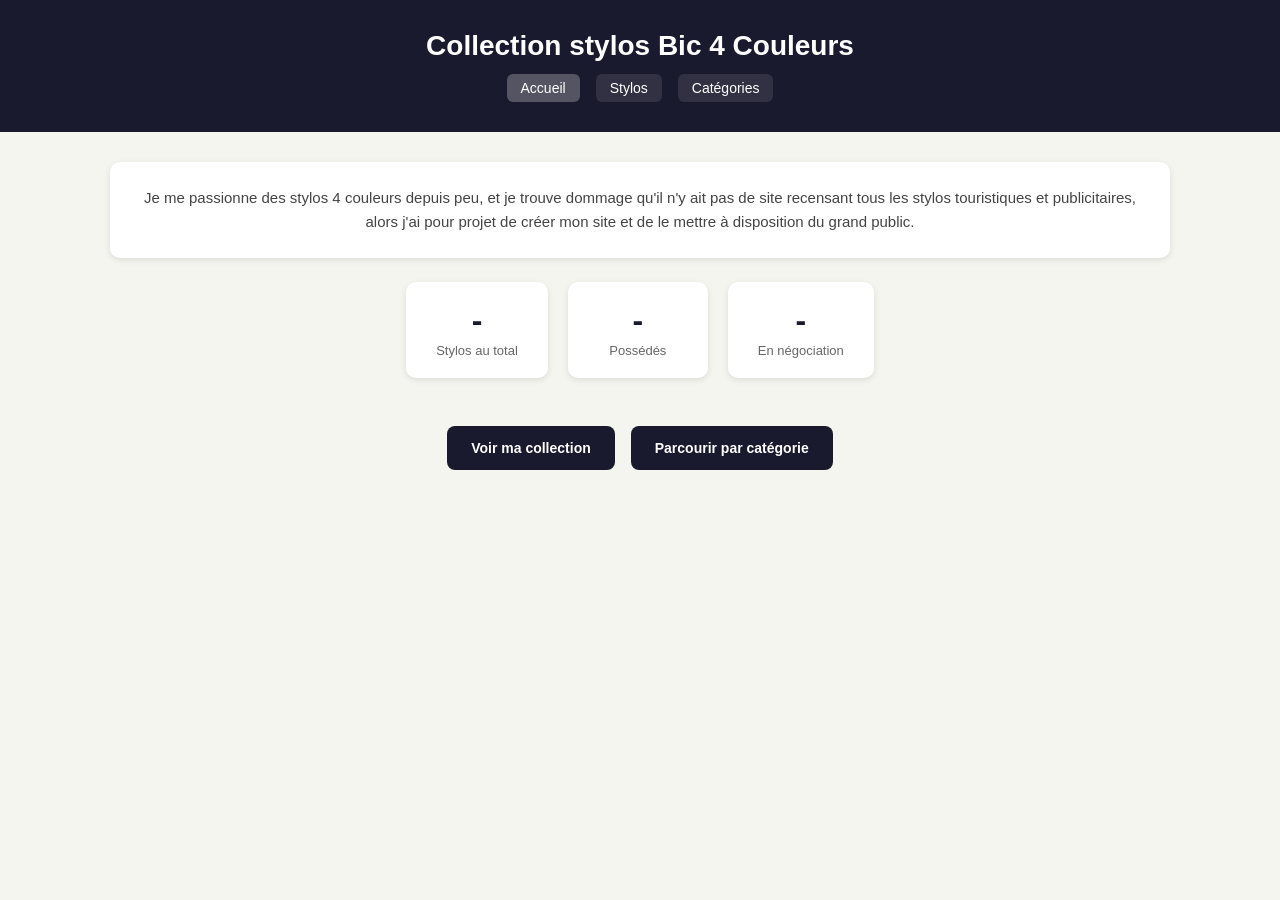
==== accueil.html @ 3956b63d "Ajout page accueil avec compteurs et photos aleatoires" ====
<!DOCTYPE html>
<html lang="fr">
<head>
<meta charset="UTF-8">
<meta name="viewport" content="width=device-width, initial-scale=1.0">
<title>Collection stylos Bic 4 Couleurs - Accueil</title>
<link rel="stylesheet" href="style.css">
</head>
<body>
<header>
 <h1>Collection stylos Bic 4 Couleurs</h1>
 <nav class="nav-pages">
 <a href="accueil.html" class="active">Accueil</a>
 <a href="index.html">Stylos</a>
 <a href="categorie.html">Catégories</a>
 </nav>
</header>
<main>
 <section class="accueil-intro">
 <p>Je me passionne des stylos 4 couleurs depuis peu, et je trouve dommage qu'il n'y ait pas de site recensant tous les stylos touristiques et publicitaires, alors j'ai pour projet de créer mon site et de le mettre à disposition du grand public.</p>
 </section>

 <section class="accueil-compteurs" id="compteurs">
 <div class="compteur-item">
 <span class="compteur-nombre" id="compteur-total">-</span>
 <span class="compteur-label">Stylos au total</span>
 </div>
 <div class="compteur-item">
 <span class="compteur-nombre" id="compteur-possedes">-</span>
 <span class="compteur-label">Possédés</span>
 </div>
 <div class="compteur-item">
 <span class="compteur-nombre" id="compteur-negociation">-</span>
 <span class="compteur-label">En négociation</span>
 </div>
 </section>

 <section class="accueil-photos" id="accueil-photos">
 </section>

 <section class="accueil-boutons">
 <a href="index.html" class="btn-accueil">Voir ma collection</a>
 <a href="categorie.html" class="btn-accueil">Parcourir par catégorie</a>
 </section>
</main>

<script src="accueil.js"></script>
</body>
</html>
---- style.css ----
* {
margin: 0;
padding: 0;
box-sizing: border-box;
}
body {
font-family: 'Segoe UI', Arial, sans-serif;
background-color: #f5f5f0;
color: #2c2c2c;
}
header {
background-color: #1a1a2e;
color: white;
padding: 30px 20px;
text-align: center;
}
header h1 {
font-size: 28px;
}
main {
max-width: 1100px;
margin: 0 auto;
padding: 30px 20px;
}
#collection {
display: grid;
grid-template-columns: repeat(auto-fill, minmax(220px, 1fr));
gap: 20px;
}
.stylo-card {
background: white;
border-radius: 10px;
padding: 16px;
padding-bottom: 48px;
box-shadow: 0 2px 6px rgba(0,0,0,0.1);
transition: transform 0.2s ease;
position: relative;
}
.stylo-card:hover {
transform: translateY(-4px);
}
.stylo-card img {
width: 100%;
height: 160px;
object-fit: cover;
border-radius: 6px;
margin-bottom: 10px;
background-color: #eee;
}
.stylo-card h3 {
font-size: 16px;
margin-bottom: 6px;
}
.stylo-card p {
font-size: 13px;
color: #666;
margin-bottom: 4px;
}
.badge {
display: inline-block;
padding: 2px 8px;
border-radius: 12px;
font-size: 11px;
font-weight: bold;
margin-top: 6px;
}
.badge.possede {
background-color: #d4edda;
color: #155724;
}
.badge.negociation {
background-color: #fff3cd;
color: #856404;
}
.badge.recherche {
background-color: #f8d7da;
color: #721c24;
}
#formulaire-ajout {
background: white;
border-radius: 10px;
padding: 24px;
margin-bottom: 40px;
box-shadow: 0 2px 6px rgba(0,0,0,0.1);
}
#formulaire-ajout h2 {
margin-bottom: 16px;
font-size: 20px;
color: #1a1a2e;
}
#form-stylo {
display: grid;
grid-template-columns: repeat(auto-fit, minmax(200px, 1fr));
gap: 12px;
}
#form-stylo input,
#form-stylo select,
#form-stylo textarea {
padding: 10px 12px;
border: 1px solid #ddd;
border-radius: 6px;
font-size: 14px;
font-family: inherit;
width: 100%;
}
#form-stylo textarea {
resize: vertical;
min-height: 42px;
grid-column: span 2;
}
#form-stylo input:focus,
#form-stylo select:focus,
#form-stylo textarea:focus {
outline: none;
border-color: #1a1a2e;
}
#form-stylo button {
grid-column: 1 / -1;
background-color: #1a1a2e;
color: white;
border: none;
padding: 12px 20px;
border-radius: 6px;
font-size: 15px;
font-weight: bold;
cursor: pointer;
transition: background-color 0.2s ease;
}
#form-stylo button:hover {
background-color: #2c2c54;
}
#message-form {
margin-top: 12px;
font-size: 14px;
font-weight: bold;
color: #155724;
}
.modal-overlay {
position: fixed;
top: 0;
left: 0;
width: 100%;
height: 100%;
background: rgba(0,0,0,0.5);
display: flex;
align-items: center;
justify-content: center;
z-index: 1000;
}
.modal-content {
background: white;
border-radius: 10px;
padding: 30px;
width: 90%;
max-width: 500px;
max-height: 85vh;
overflow-y: auto;
position: relative;
}
.fermer-modal {
position: absolute;
top: 16px;
right: 16px;
background: none;
border: none;
font-size: 24px;
cursor: pointer;
color: #666;
line-height: 1;
}
.fermer-modal:hover {
color: #1a1a2e;
}
.modal-content h2 {
margin-bottom: 20px;
color: #1a1a2e;
}
#form-modif-stylo {
display: flex;
flex-direction: column;
gap: 14px;
}
#form-modif-stylo label {
display: flex;
flex-direction: column;
font-size: 13px;
font-weight: bold;
color: #444;
gap: 4px;
}
#form-modif-stylo input,
#form-modif-stylo select,
#form-modif-stylo textarea {
padding: 10px 12px;
border: 1px solid #ddd;
border-radius: 6px;
font-size: 14px;
font-family: inherit;
font-weight: normal;
}
#form-modif-stylo textarea {
resize: vertical;
min-height: 60px;
}
#form-modif-stylo button {
background-color: #1a1a2e;
color: white;
border: none;
padding: 12px 20px;
border-radius: 6px;
font-size: 15px;
font-weight: bold;
cursor: pointer;
margin-top: 8px;
}
#form-modif-stylo button:hover {
background-color: #2c2c54;
}
.btn-modifier {
position: absolute;
bottom: 12px;
right: 12px;
background-color: #1a1a2e;
color: white;
border: none;
padding: 6px 12px;
border-radius: 6px;
font-size: 12px;
cursor: pointer;
}
.btn-modifier:hover {
background-color: #2c2c54;
}
.btn-supprimer {
background-color: #b33939;
color: white;
border: none;
padding: 12px 20px;
border-radius: 6px;
font-size: 15px;
font-weight: bold;
cursor: pointer;
margin-top: 8px;
}
.btn-supprimer:hover {
background-color: #8a2a2a;
}
.tag-picker {
position: relative;
}
.tags-selectionnees {
display: flex;
flex-wrap: wrap;
gap: 6px;
margin-bottom: 6px;
}
.tag-chip {
display: inline-flex;
align-items: center;
gap: 6px;
background-color: #1a1a2e;
color: white;
padding: 4px 8px;
border-radius: 12px;
font-size: 12px;
}
.tag-chip button {
background: none;
border: none;
color: white;
cursor: pointer;
font-size: 14px;
line-height: 1;
padding: 0;
}
.tag-suggestions {
display: none;
position: absolute;
top: 100%;
left: 0;
right: 0;
background: white;
border: 1px solid #ddd;
border-radius: 6px;
box-shadow: 0 4px 10px rgba(0,0,0,0.1);
max-height: 180px;
overflow-y: auto;
z-index: 10;
}
.tag-suggestion-item {
padding: 8px 12px;
font-size: 13px;
cursor: pointer;
}
.tag-suggestion-item:hover {
background-color: #f5f5f0;
}
.tag-suggestion-creer {
color: #1a1a2e;
font-weight: bold;
}
.stylo-card {
cursor: pointer;
}
.stylo-card .btn-modifier {
cursor: pointer;
}
#detail-vue-contenu h2 {
color: #1a1a2e;
margin-bottom: 16px;
}
#detail-vue-contenu img {
width: 100%;
max-height: 250px;
object-fit: cover;
border-radius: 8px;
margin-bottom: 16px;
}
#detail-vue-contenu p {
margin-bottom: 10px;
font-size: 14px;
}
#detail-vue-contenu p strong {
color: #1a1a2e;
}
.nav-pages {
margin-top: 12px;
display: flex;
justify-content: center;
gap: 16px;
}
.nav-pages a {
color: white;
text-decoration: none;
font-size: 14px;
padding: 6px 14px;
border-radius: 6px;
background-color: rgba(255,255,255,0.1);
}
.nav-pages a.active,
.nav-pages a:hover {
background-color: rgba(255,255,255,0.25);
}
.filtre-bar {
background: white;
border-radius: 10px;
padding: 20px;
margin-bottom: 24px;
box-shadow: 0 2px 6px rgba(0,0,0,0.1);
display: flex;
flex-wrap: wrap;
gap: 16px;
align-items: center;
}
.filtre-bar select {
padding: 8px 12px;
border-radius: 6px;
border: 1px solid #ddd;
font-family: inherit;
font-size: 14px;
}
.filtre-statuts {
display: flex;
gap: 8px;
flex-wrap: wrap;
}
.chip-statut {
padding: 6px 14px;
border-radius: 16px;
border: 1px solid #ddd;
background: white;
font-size: 13px;
cursor: pointer;
transition: all 0.15s ease;
}
.chip-statut.actif.possede {
background-color: #d4edda;
border-color: #155724;
color: #155724;
}
.chip-statut.actif.negociation {
background-color: #fff3cd;
border-color: #856404;
color: #856404;
}
.chip-statut.actif.recherche {
background-color: #f8d7da;
border-color: #721c24;
color: #721c24;
}
.accueil-intro {
background: white;
border-radius: 10px;
padding: 24px;
margin-bottom: 24px;
box-shadow: 0 2px 6px rgba(0,0,0,0.1);
text-align: center;
font-size: 15px;
line-height: 1.6;
color: #444;
}
.accueil-compteurs {
display: flex;
justify-content: center;
gap: 20px;
flex-wrap: wrap;
margin-bottom: 24px;
}
.compteur-item {
background: white;
border-radius: 10px;
padding: 20px 30px;
box-shadow: 0 2px 6px rgba(0,0,0,0.1);
text-align: center;
min-width: 140px;
}
.compteur-nombre {
display: block;
font-size: 32px;
font-weight: bold;
color: #1a1a2e;
}
.compteur-label {
display: block;
font-size: 13px;
color: #666;
margin-top: 4px;
}
.accueil-photos {
display: grid;
grid-template-columns: repeat(auto-fit, minmax(200px, 1fr));
gap: 16px;
margin-bottom: 24px;
}
.accueil-photos img {
width: 100%;
height: 220px;
object-fit: cover;
border-radius: 10px;
box-shadow: 0 2px 6px rgba(0,0,0,0.1);
}
.accueil-boutons {
display: flex;
justify-content: center;
gap: 16px;
flex-wrap: wrap;
}
.btn-accueil {
background-color: #1a1a2e;
color: white;
text-decoration: none;
padding: 14px 24px;
border-radius: 8px;
font-weight: bold;
font-size: 14px;
transition: background-color 0.2s ease;
}
.btn-accueil:hover {
background-color: #2c2c54;
}
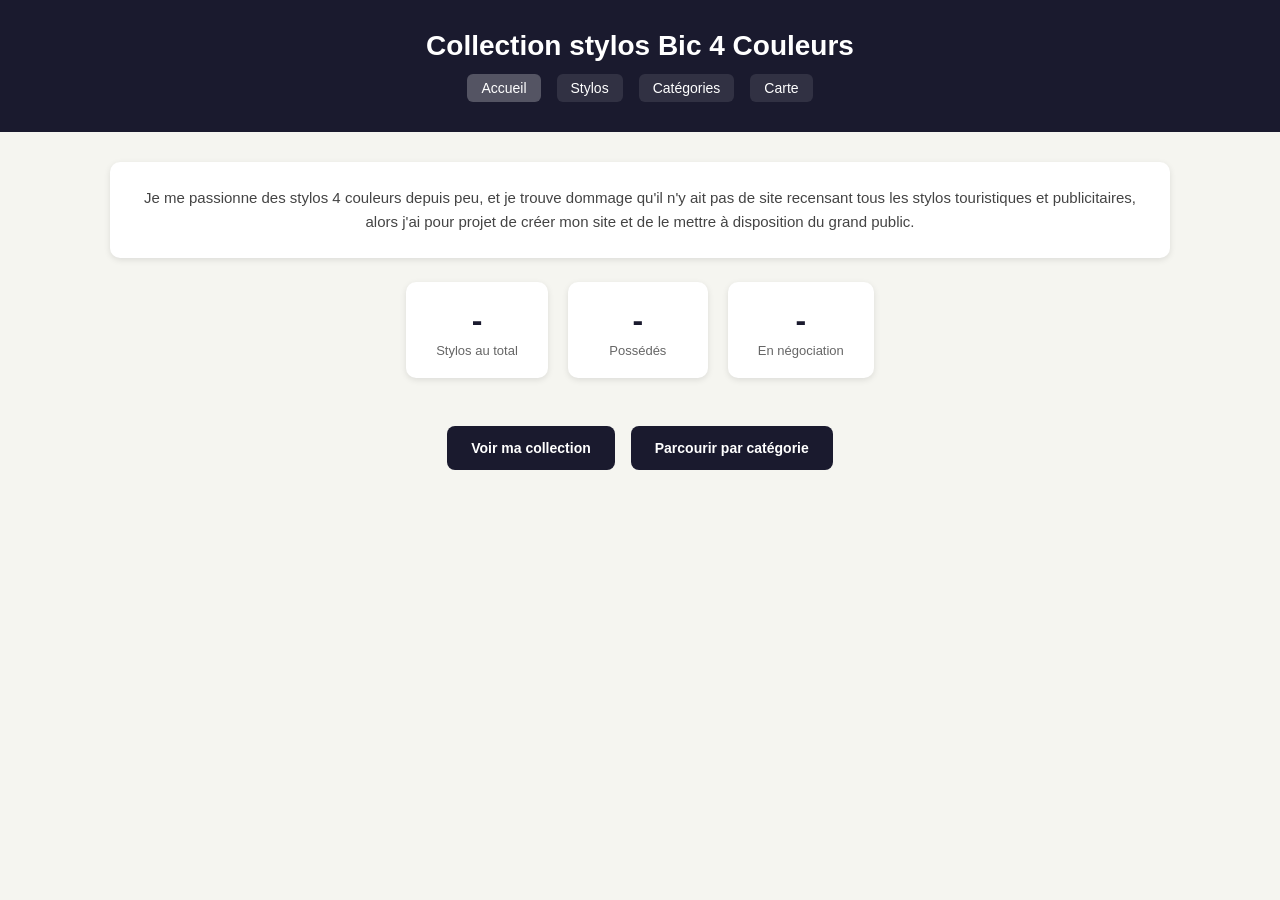
==== commit 41cf7b0e: "Ajout page carte interactive avec Leaflet" ====
--- a/accueil.html
+++ b/accueil.html
@@ -13,6 +13,7 @@
  <a href="accueil.html" class="active">Accueil</a>
  <a href="index.html">Stylos</a>
  <a href="categorie.html">Catégories</a>
+ <a href="carte.html">Carte</a>
  </nav>
 </header>
 <main>
--- a/style.css
+++ b/style.css
@@ -457,4 +457,11 @@
 }
 .btn-accueil:hover {
 background-color: #2c2c54;
+}
+.carte-container {
+width: 100%;
+height: 500px;
+border-radius: 10px;
+box-shadow: 0 2px 6px rgba(0,0,0,0.1);
+z-index: 1;
 }
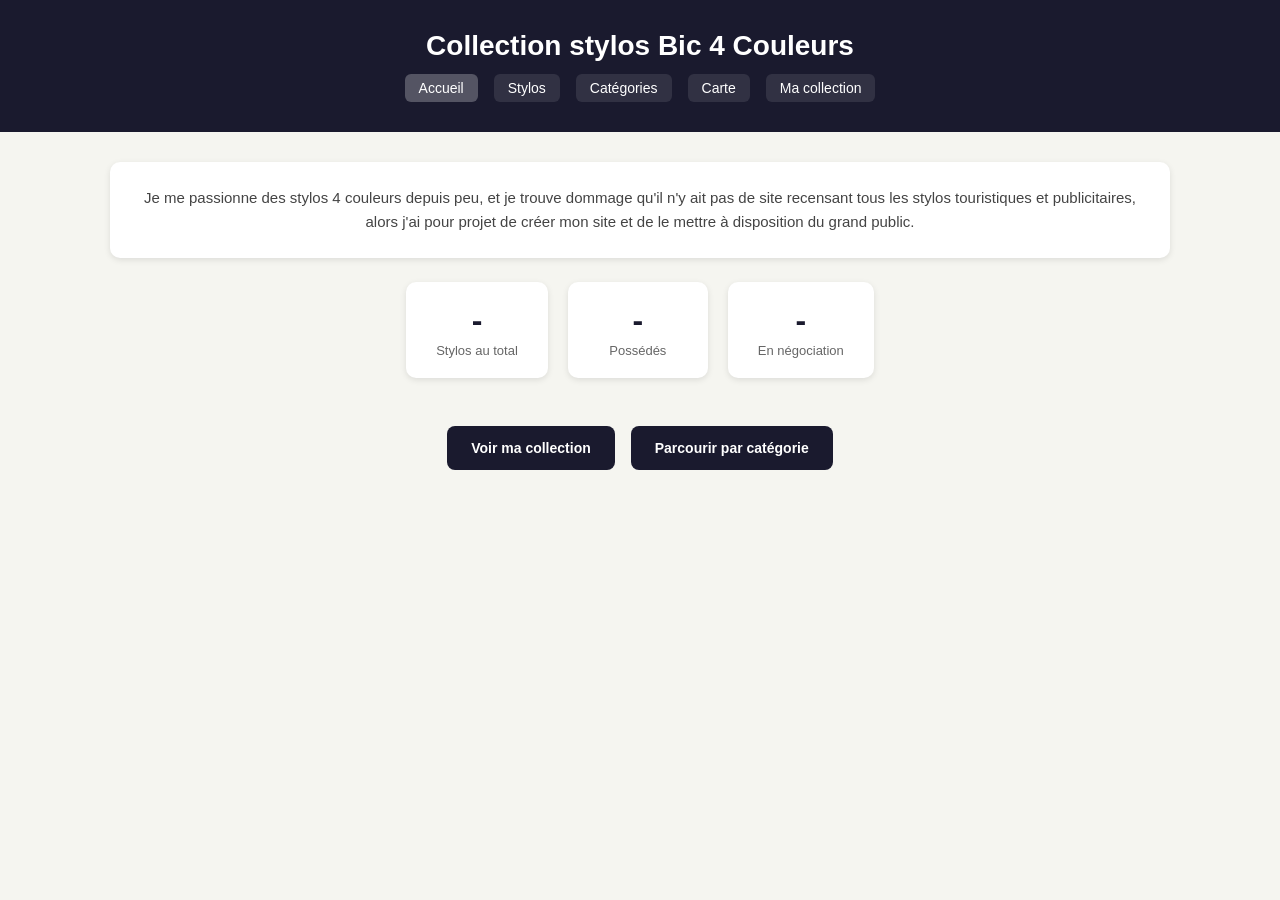
==== commit 1a16a80a: "Memoire source, filtre categorie evolutif, page ma collection" ====
--- a/accueil.html
+++ b/accueil.html
@@ -14,6 +14,7 @@
  <a href="index.html">Stylos</a>
  <a href="categorie.html">Catégories</a>
  <a href="carte.html">Carte</a>
+ <a href="collection.html">Ma collection</a>
  </nav>
 </header>
 <main>
--- a/style.css
+++ b/style.css
@@ -464,4 +464,68 @@
 border-radius: 10px;
 box-shadow: 0 2px 6px rgba(0,0,0,0.1);
 z-index: 1;
+}
+.badge-rarete {
+display: inline-block;
+padding: 2px 10px;
+border-radius: 12px;
+font-size: 11px;
+font-weight: bold;
+margin-top: 4px;
+margin-left: 4px;
+}
+.rarete-commun {
+background-color: #B1B1B1;
+color: #2c2c2c;
+}
+.rarete-peu-commun {
+background-color: #1EDD1E;
+color: #0b3d0b;
+}
+.rarete-rare {
+background-color: #4FD8F5;
+color: #0a3d47;
+}
+.rarete-tres-rare {
+background-color: #C334F1;
+color: white;
+}
+.rarete-exceptionnel {
+background-color: #FFD700;
+color: #4a3b00;
+}
+.rarete-field {
+display: flex;
+align-items: center;
+gap: 8px;
+}
+.rarete-field select {
+flex: 1;
+}
+.btn-astero {
+flex-shrink: 0;
+width: 18px;
+height: 18px;
+border-radius: 50%;
+background-color: #1a1a2e;
+color: white;
+border: none;
+cursor: pointer;
+font-weight: bold;
+font-size: 10px;
+line-height: 1;
+padding: 0;
+}
+#form-stylo .btn-astero,
+#form-modif-stylo .btn-astero {
+padding: 0;
+width: 18px;
+height: 18px;
+font-size: 10px;
+margin-top: 0;
+}
+.titre-section {
+color: #1a1a2e;
+margin: 24px 0 16px;
+font-size: 20px;
 }
